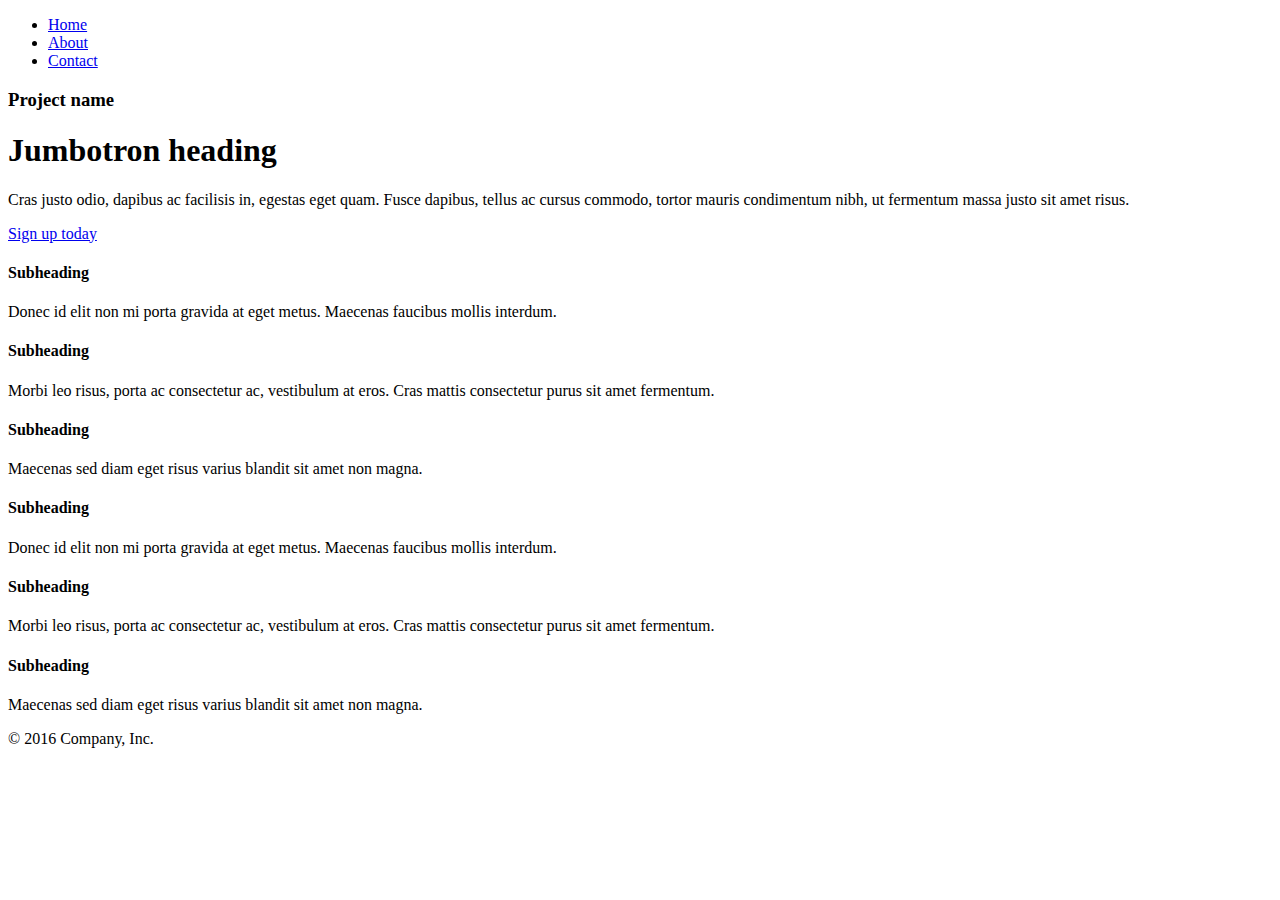
==== wp-content/themes/business-theme/html/index.html @ a88ef597 "Copy code from jumbotron-narrow theme" ====
<!DOCTYPE html>
<html lang="en">
<head>
    <meta charset="utf-8">
    <meta http-equiv="X-UA-Compatible" content="IE=edge">
    <meta name="viewport" content="width=device-width, initial-scale=1">
    <!-- The above 3 meta tags *must* come first in the head; any other head content must come *after* these tags -->
    <meta name="description" content="">
    <meta name="author" content="">
    <link rel="icon" href="../../favicon.ico">

    <title>Narrow Jumbotron Template for Bootstrap</title>

    <!-- Bootstrap core CSS -->
    <link href="../../dist/css/bootstrap.min.css" rel="stylesheet">

    <!-- IE10 viewport hack for Surface/desktop Windows 8 bug -->
    <link href="../../assets/css/ie10-viewport-bug-workaround.css" rel="stylesheet">

    <!-- Custom styles for this template -->
    <link href="jumbotron-narrow.css" rel="stylesheet">

    <!-- Just for debugging purposes. Don't actually copy these 2 lines! -->
    <!--[if lt IE 9]><script src="../../assets/js/ie8-responsive-file-warning.js"></script><![endif]-->
    <script src="../../assets/js/ie-emulation-modes-warning.js"></script>

    <!-- HTML5 shim and Respond.js for IE8 support of HTML5 elements and media queries -->
    <!--[if lt IE 9]>
    <script src="https://oss.maxcdn.com/html5shiv/3.7.3/html5shiv.min.js"></script>
    <script src="https://oss.maxcdn.com/respond/1.4.2/respond.min.js"></script>
    <![endif]-->
</head>

<body>

<div class="container">
    <div class="header clearfix">
        <nav>
            <ul class="nav nav-pills pull-right">
                <li role="presentation" class="active"><a href="#">Home</a></li>
                <li role="presentation"><a href="#">About</a></li>
                <li role="presentation"><a href="#">Contact</a></li>
            </ul>
        </nav>
        <h3 class="text-muted">Project name</h3>
    </div>

    <div class="jumbotron">
        <h1>Jumbotron heading</h1>
        <p class="lead">Cras justo odio, dapibus ac facilisis in, egestas eget quam. Fusce dapibus, tellus ac cursus commodo, tortor mauris condimentum nibh, ut fermentum massa justo sit amet risus.</p>
        <p><a class="btn btn-lg btn-success" href="#" role="button">Sign up today</a></p>
    </div>

    <div class="row marketing">
        <div class="col-lg-6">
            <h4>Subheading</h4>
            <p>Donec id elit non mi porta gravida at eget metus. Maecenas faucibus mollis interdum.</p>

            <h4>Subheading</h4>
            <p>Morbi leo risus, porta ac consectetur ac, vestibulum at eros. Cras mattis consectetur purus sit amet fermentum.</p>

            <h4>Subheading</h4>
            <p>Maecenas sed diam eget risus varius blandit sit amet non magna.</p>
        </div>

        <div class="col-lg-6">
            <h4>Subheading</h4>
            <p>Donec id elit non mi porta gravida at eget metus. Maecenas faucibus mollis interdum.</p>

            <h4>Subheading</h4>
            <p>Morbi leo risus, porta ac consectetur ac, vestibulum at eros. Cras mattis consectetur purus sit amet fermentum.</p>

            <h4>Subheading</h4>
            <p>Maecenas sed diam eget risus varius blandit sit amet non magna.</p>
        </div>
    </div>

    <footer class="footer">
        <p>&copy; 2016 Company, Inc.</p>
    </footer>

</div> <!-- /container -->


<!-- IE10 viewport hack for Surface/desktop Windows 8 bug -->
<script src="../../assets/js/ie10-viewport-bug-workaround.js"></script>
</body>
</html>
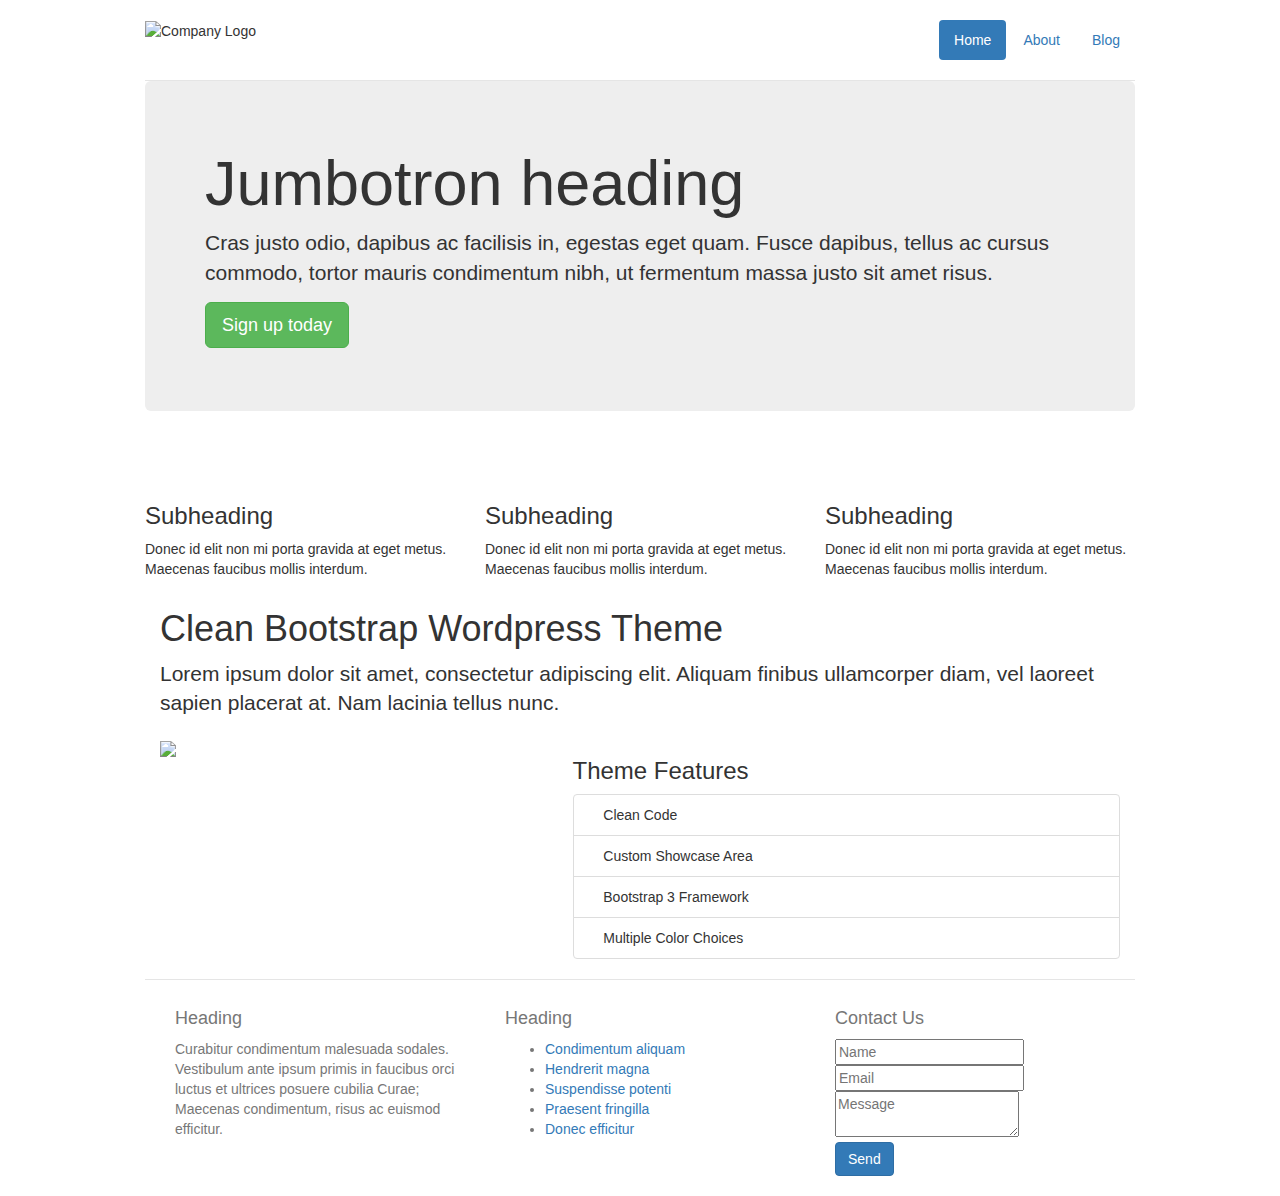
==== commit 4d906371: "Customize html" ====
--- a/wp-content/themes/business-theme/html/index.html
+++ b/wp-content/themes/business-theme/html/index.html
@@ -5,31 +5,14 @@
     <meta charset="utf-8">
     <meta http-equiv="X-UA-Compatible" content="IE=edge">
     <meta name="viewport" content="width=device-width, initial-scale=1">
-    <!-- The above 3 meta tags *must* come first in the head; any other head content must come *after* these tags -->
-    <meta name="description" content="">
-    <meta name="author" content="">
-    <link rel="icon" href="../../favicon.ico">
 
-    <title>Narrow Jumbotron Template for Bootstrap</title>
+    <title>Business Theme</title>
 
     <!-- Bootstrap core CSS -->
-    <link href="../../dist/css/bootstrap.min.css" rel="stylesheet">
+    <link href="css/bootstrap.css" rel="stylesheet">
+    <link href="css/font-awesome.css" rel="stylesheet">
+    <link rel="stylesheet" href="css/style.css">
 
-    <!-- IE10 viewport hack for Surface/desktop Windows 8 bug -->
-    <link href="../../assets/css/ie10-viewport-bug-workaround.css" rel="stylesheet">
-
-    <!-- Custom styles for this template -->
-    <link href="jumbotron-narrow.css" rel="stylesheet">
-
-    <!-- Just for debugging purposes. Don't actually copy these 2 lines! -->
-    <!--[if lt IE 9]><script src="../../assets/js/ie8-responsive-file-warning.js"></script><![endif]-->
-    <script src="../../assets/js/ie-emulation-modes-warning.js"></script>
-
-    <!-- HTML5 shim and Respond.js for IE8 support of HTML5 elements and media queries -->
-    <!--[if lt IE 9]>
-    <script src="https://oss.maxcdn.com/html5shiv/3.7.3/html5shiv.min.js"></script>
-    <script src="https://oss.maxcdn.com/respond/1.4.2/respond.min.js"></script>
-    <![endif]-->
 </head>
 
 <body>
@@ -38,12 +21,12 @@
     <div class="header clearfix">
         <nav>
             <ul class="nav nav-pills pull-right">
-                <li role="presentation" class="active"><a href="#">Home</a></li>
-                <li role="presentation"><a href="#">About</a></li>
-                <li role="presentation"><a href="#">Contact</a></li>
+                <li role="presentation" class="active"><a href="index.html">Home</a></li>
+                <li role="presentation"><a href="about.html">About</a></li>
+                <li role="presentation"><a href="blog.html">Blog</a></li>
             </ul>
         </nav>
-        <h3 class="text-muted">Project name</h3>
+        <img src="img/logo.png" alt="Company Logo">
     </div>
 
     <div class="jumbotron">
@@ -52,32 +35,86 @@
         <p><a class="btn btn-lg btn-success" href="#" role="button">Sign up today</a></p>
     </div>
 
-    <div class="row marketing">
-        <div class="col-lg-6">
-            <h4>Subheading</h4>
+    <section class="row marketing">
+        <div class="col-lg-4">
+            <i class="fa fa-bar-chart fa-3x"></i>
+            <h3>Subheading</h3>
             <p>Donec id elit non mi porta gravida at eget metus. Maecenas faucibus mollis interdum.</p>
-
-            <h4>Subheading</h4>
-            <p>Morbi leo risus, porta ac consectetur ac, vestibulum at eros. Cras mattis consectetur purus sit amet fermentum.</p>
-
-            <h4>Subheading</h4>
-            <p>Maecenas sed diam eget risus varius blandit sit amet non magna.</p>
         </div>
 
-        <div class="col-lg-6">
-            <h4>Subheading</h4>
+        <div class="col-lg-4">
+            <i class="fa fa-code fa-3x"></i>
+            <h3>Subheading</h3>
             <p>Donec id elit non mi porta gravida at eget metus. Maecenas faucibus mollis interdum.</p>
+        </div>
 
-            <h4>Subheading</h4>
-            <p>Morbi leo risus, porta ac consectetur ac, vestibulum at eros. Cras mattis consectetur purus sit amet fermentum.</p>
+        <div class="col-lg-4">
+            <i class="fa fa-desktop fa-3x"></i>
+            <h3>Subheading</h3>
+            <p>Donec id elit non mi porta gravida at eget metus. Maecenas faucibus mollis interdum.</p>
+        </div>
+    </section>
 
-            <h4>Subheading</h4>
-            <p>Maecenas sed diam eget risus varius blandit sit amet non magna.</p>
+    <section class="row content-region-1 pt50 pb40">
+        <div class="container">
+            <div class="col-md-12">
+                <h1>Clean Bootstrap Wordpress Theme</h1>
+                <p class="lead">Lorem ipsum dolor sit amet, consectetur adipiscing elit. Aliquam finibus ullamcorper diam, vel laoreet sapien placerat at. Nam lacinia tellus nunc.</p>
+            </div>
         </div>
-    </div>
+    </section>
+
+    <section class="row content-region-2 pt40 pb40">
+        <div class="container">
+            <div class="col-md-5">
+                <img src="img/pic1.jpg">
+            </div>
+            <div class="col-md-7">
+                <h3>Theme Features</h3>
+                <ul class="list-group">
+                    <li class="list-group-item"><i class="fa fa-check" aria-hidden="true"></i> Clean Code</li>
+                    <li class="list-group-item"><i class="fa fa-check" aria-hidden="true"></i> Custom Showcase Area</li>
+                    <li class="list-group-item"><i class="fa fa-check" aria-hidden="true"></i> Bootstrap 3 Framework</li>
+                    <li class="list-group-item"><i class="fa fa-check" aria-hidden="true"></i> Multiple Color Choices</li>
+                </ul>
+            </div>
+        </div>
+    </section>
 
     <footer class="footer">
-        <p>&copy; 2016 Company, Inc.</p>
+        <div class="container">
+            <div class="col-lg-4">
+                <h4>Heading</h4>
+                <p>Curabitur condimentum malesuada sodales. Vestibulum ante ipsum primis in faucibus orci luctus et ultrices posuere cubilia Curae; Maecenas condimentum, risus ac euismod efficitur.</p>
+            </div>
+
+            <div class="col-lg-4">
+                <h4>Heading</h4>
+                <ul>
+                    <li><a href="#">Condimentum aliquam</a></li>
+                    <li><a href="#">Hendrerit magna</a></li>
+                    <li><a href="#">Suspendisse potenti</a></li>
+                    <li><a href="#">Praesent fringilla</a></li>
+                    <li><a href="#">Donec efficitur</a></li>
+                </ul>
+            </div>
+
+            <div class="col-lg-4">
+                <h4>Contact Us</h4>
+                <form>
+                    <div>
+                        <input type="text" placeholder="Name">
+                    </div>
+                    <div>
+                        <input type="email" placeholder="Email">
+                    </div>
+                    <div>
+                        <textarea placeholder="Message"></textarea>
+                    </div>
+                    <input class="btn btn-primary" type="submit" value="Send">
+                </form>
+            </div>
+        </div>
     </footer>
 
 </div> <!-- /container -->
--- a/wp-content/themes/business-theme/html/css/style.css
+++ b/wp-content/themes/business-theme/html/css/style.css
@@ -0,0 +1,25 @@
+body {
+    padding-top: 20px;
+    padding-bottom: 20px;
+}
+
+.container {
+    max-width: 1020px;
+}
+
+.header {
+    padding-bottom: 20px;
+    border-bottom: 1px solid #e5e5e5;
+}
+
+.header h3 {
+    margin-top: 0;
+    margin-bottom: 0;
+    line-height: 40px;
+}
+
+.footer {
+    padding-top: 19px;
+    color: #777;
+    border-top: 1px solid #e5e5e5;
+}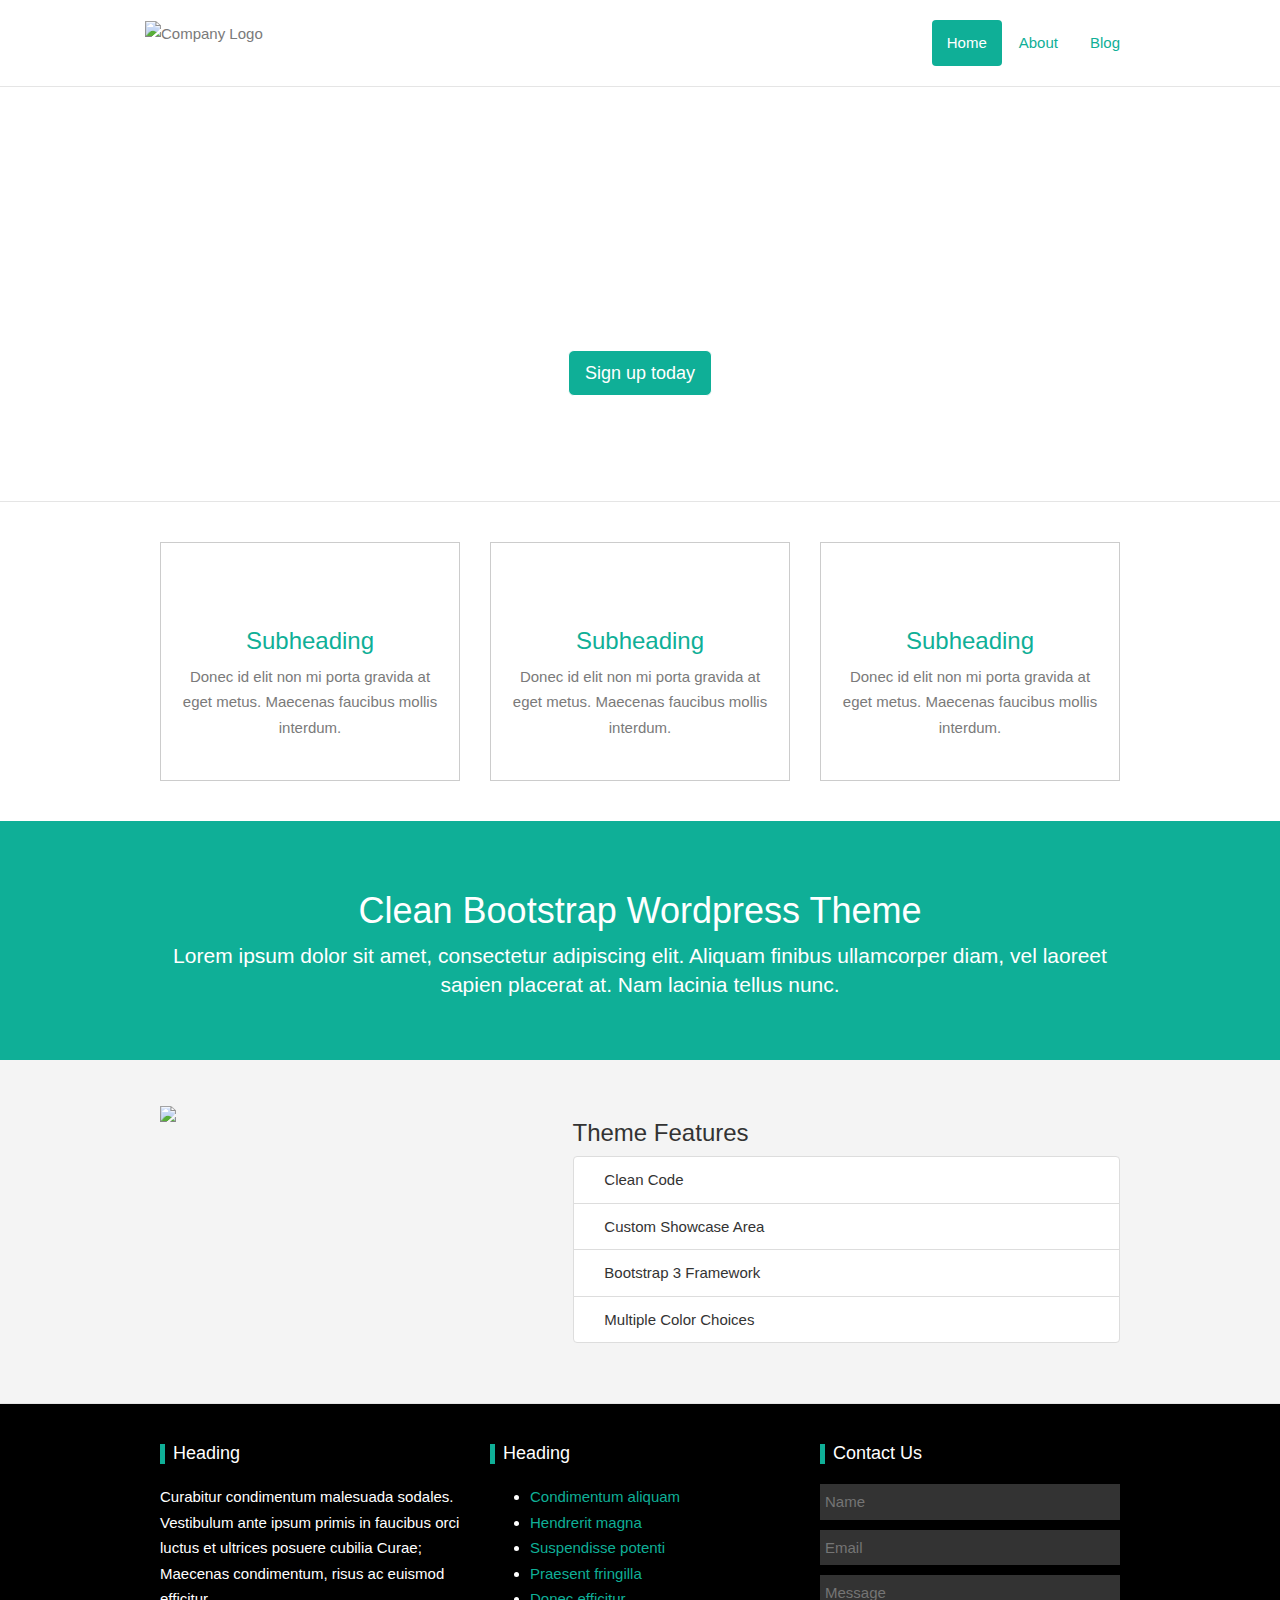
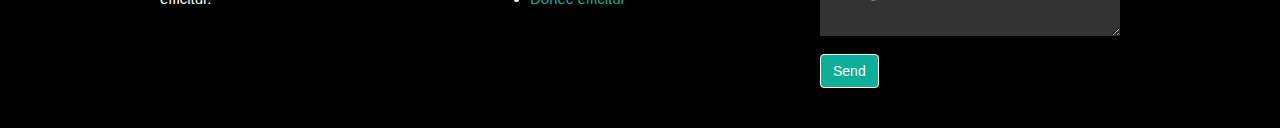
==== commit ed6c676a: "Style and a bit of refactoring" ====
--- a/wp-content/themes/business-theme/html/index.html
+++ b/wp-content/themes/business-theme/html/index.html
@@ -17,41 +17,52 @@
 
 <body>
 
-<div class="container">
     <div class="header clearfix">
-        <nav>
-            <ul class="nav nav-pills pull-right">
-                <li role="presentation" class="active"><a href="index.html">Home</a></li>
-                <li role="presentation"><a href="about.html">About</a></li>
-                <li role="presentation"><a href="blog.html">Blog</a></li>
-            </ul>
-        </nav>
-        <img src="img/logo.png" alt="Company Logo">
+        <div class="container">
+            <nav>
+                <ul class="nav nav-pills pull-right">
+                    <li role="presentation" class="active"><a href="index.html">Home</a></li>
+                    <li role="presentation"><a href="about.html">About</a></li>
+                    <li role="presentation"><a href="blog.html">Blog</a></li>
+                </ul>
+            </nav>
+            <img src="img/logo.png" alt="Company Logo">
+        </div>
     </div>
 
     <div class="jumbotron">
-        <h1>Jumbotron heading</h1>
-        <p class="lead">Cras justo odio, dapibus ac facilisis in, egestas eget quam. Fusce dapibus, tellus ac cursus commodo, tortor mauris condimentum nibh, ut fermentum massa justo sit amet risus.</p>
-        <p><a class="btn btn-lg btn-success" href="#" role="button">Sign up today</a></p>
+        <div class="container">
+            <h1>Jumbotron heading</h1>
+            <p class="lead">Cras justo odio, dapibus ac facilisis in, egestas eget quam. Fusce dapibus, tellus ac cursus commodo, tortor mauris condimentum nibh, ut fermentum massa justo sit amet risus.</p>
+            <p><a class="btn btn-lg btn-primary" href="#" role="button">Sign up today</a></p>
+        </div>
     </div>
 
     <section class="row marketing">
-        <div class="col-lg-4">
-            <i class="fa fa-bar-chart fa-3x"></i>
-            <h3>Subheading</h3>
-            <p>Donec id elit non mi porta gravida at eget metus. Maecenas faucibus mollis interdum.</p>
-        </div>
+        <div class="container">
+            <div class="col-lg-4">
+                <div class="block">
+                    <i class="fa fa-bar-chart fa-3x"></i>
+                    <h3>Subheading</h3>
+                    <p>Donec id elit non mi porta gravida at eget metus. Maecenas faucibus mollis interdum.</p>
+                </div>
+            </div>
 
-        <div class="col-lg-4">
-            <i class="fa fa-code fa-3x"></i>
-            <h3>Subheading</h3>
-            <p>Donec id elit non mi porta gravida at eget metus. Maecenas faucibus mollis interdum.</p>
-        </div>
+            <div class="col-lg-4">
+                <div class="block">
+                    <i class="fa fa-code fa-3x"></i>
+                    <h3>Subheading</h3>
+                    <p>Donec id elit non mi porta gravida at eget metus. Maecenas faucibus mollis interdum.</p>
+                </div>
+            </div>
 
-        <div class="col-lg-4">
-            <i class="fa fa-desktop fa-3x"></i>
-            <h3>Subheading</h3>
-            <p>Donec id elit non mi porta gravida at eget metus. Maecenas faucibus mollis interdum.</p>
+            <div class="col-lg-4">
+                <div class="block">
+                    <i class="fa fa-desktop fa-3x"></i>
+                    <h3>Subheading</h3>
+                    <p>Donec id elit non mi porta gravida at eget metus. Maecenas faucibus mollis interdum.</p>
+                </div>
+            </div>
         </div>
     </section>
 
@@ -81,7 +92,7 @@
         </div>
     </section>
 
-    <footer class="footer">
+    <footer class="footer content-region-3 pt30 pb40">
         <div class="container">
             <div class="col-lg-4">
                 <h4>Heading</h4>
@@ -117,10 +128,5 @@
         </div>
     </footer>
 
-</div> <!-- /container -->
-
-
-<!-- IE10 viewport hack for Surface/desktop Windows 8 bug -->
-<script src="../../assets/js/ie10-viewport-bug-workaround.js"></script>
 </body>
 </html>
--- a/wp-content/themes/business-theme/html/css/style.css
+++ b/wp-content/themes/business-theme/html/css/style.css
@@ -1,6 +1,41 @@
 body {
     padding-top: 20px;
-    padding-bottom: 20px;
+    font-size: 15px;
+    color: #7a7a7a;
+    line-height: 1.7em;
+}
+
+a {
+    color: #0faf97;
+}
+
+.btn-primary {
+    background: #0faf97;
+    color: #fff;
+    border-color: #fff;
+}
+
+.btn-primary:hover {
+    background: #fff;
+    color: #0faf97;
+    border-color: #0faf97;
+}
+
+.btn-primary-reverse {
+    background: #fff;
+    color: #0faf97;
+    border-color: #0faf97;
+}
+
+.btn-primary-reverse:hover {
+    background: #0faf97;
+    border-color: #fff;
+}
+
+.nav-pills > li.active > a,
+.nav-pills > li.active > a:hover,
+.nav-pills > li.active > a:focus {
+    background: #0faf97;
 }
 
 .container {
@@ -18,8 +53,130 @@
     line-height: 40px;
 }
 
+.jumbotron {
+    text-align: center;
+    border-bottom: 1px solid #e5e5e5;
+    padding-top: 90px;
+    padding-bottom: 90px;
+    background: url('../img/banner.jpg') 0 -80px;
+    color: #fff;
+}
+
 .footer {
     padding-top: 19px;
     color: #777;
     border-top: 1px solid #e5e5e5;
+}
+
+article.post img {
+    width: 100%;
+}
+
+.block {
+    border: #ccc solid 1px;
+    padding: 20px 20px 30px 20px;
+    text-align: center;
+}
+
+.block h3 {
+    color: #0faf97;
+}
+
+.fa {
+    color: #0faf97;
+}
+
+.marketing {
+    margin: 40px 0;
+}
+
+.content-region-1 {
+    background: #0faf97;
+    color: #fff;
+    text-align: center;
+}
+
+.content-region-2 {
+    background: #f4f4f4;
+    color: #333;
+}
+
+.content-region-3 {
+    background: #000;
+    color: #fff;
+}
+
+.content-region-2 img {
+    width: 100%;
+}
+
+.content-region-3 h4 {
+    border-left: 5px #0faf97 solid;
+    padding-left: 8px;
+    margin-bottom: 20px;
+}
+
+.content-region-3 form input[type="text"],
+.content-region-3 form input[type="email"],
+.content-region-3 form textarea {
+    width: 100%;
+    padding: 5px;
+    background: #333;
+    color: #fff;
+    margin-bottom: 10px;
+    border: 0;
+}
+
+.pt20 {padding-top: 20px;}
+.pb20 {padding-bottom: 20px;}
+.pt30 {padding-top: 30px;}
+.pb30 {padding-bottom: 30px;}
+.pt40 {padding-top: 40px;}
+.pb40 {padding-bottom: 40px;}
+.pt50 {padding-top: 50px;}
+.pb50 {padding-bottom: 50px;}
+.pt60 {padding-top: 60px;}
+.pb60 {padding-bottom: 60px;}
+
+.side-widget {
+    margin-bottom: 40px;
+}
+
+.side-widget h3 {
+    border-left: 5px #0faf97 solid;
+    padding-left: 10px;
+    margin-bottom: 15px;
+}
+
+.title-bar {
+    background: #0faf97;
+    color: #fff;
+    padding-bottom: 10px;
+    border-bottom: 6px #ddd solid;
+}
+
+article.post {
+    border-bottom: 1px #ccc solid;
+    overflow: auto;
+    padding-bottom: 30px;
+    margin-bottom: 40px;
+}
+
+article.post .meta {
+    border-top: #ccc solid 1px;
+    border-bottom: #ccc solid 1px;
+    overflow: auto;
+    list-style: none;
+    margin: 0;
+    padding: 5px 0;
+}
+
+article.post .meta li {
+    float: left;
+    margin-right: 20px;
+}
+
+article.post img {
+    width: 100%;
+    margin-bottom: 20px;
 }